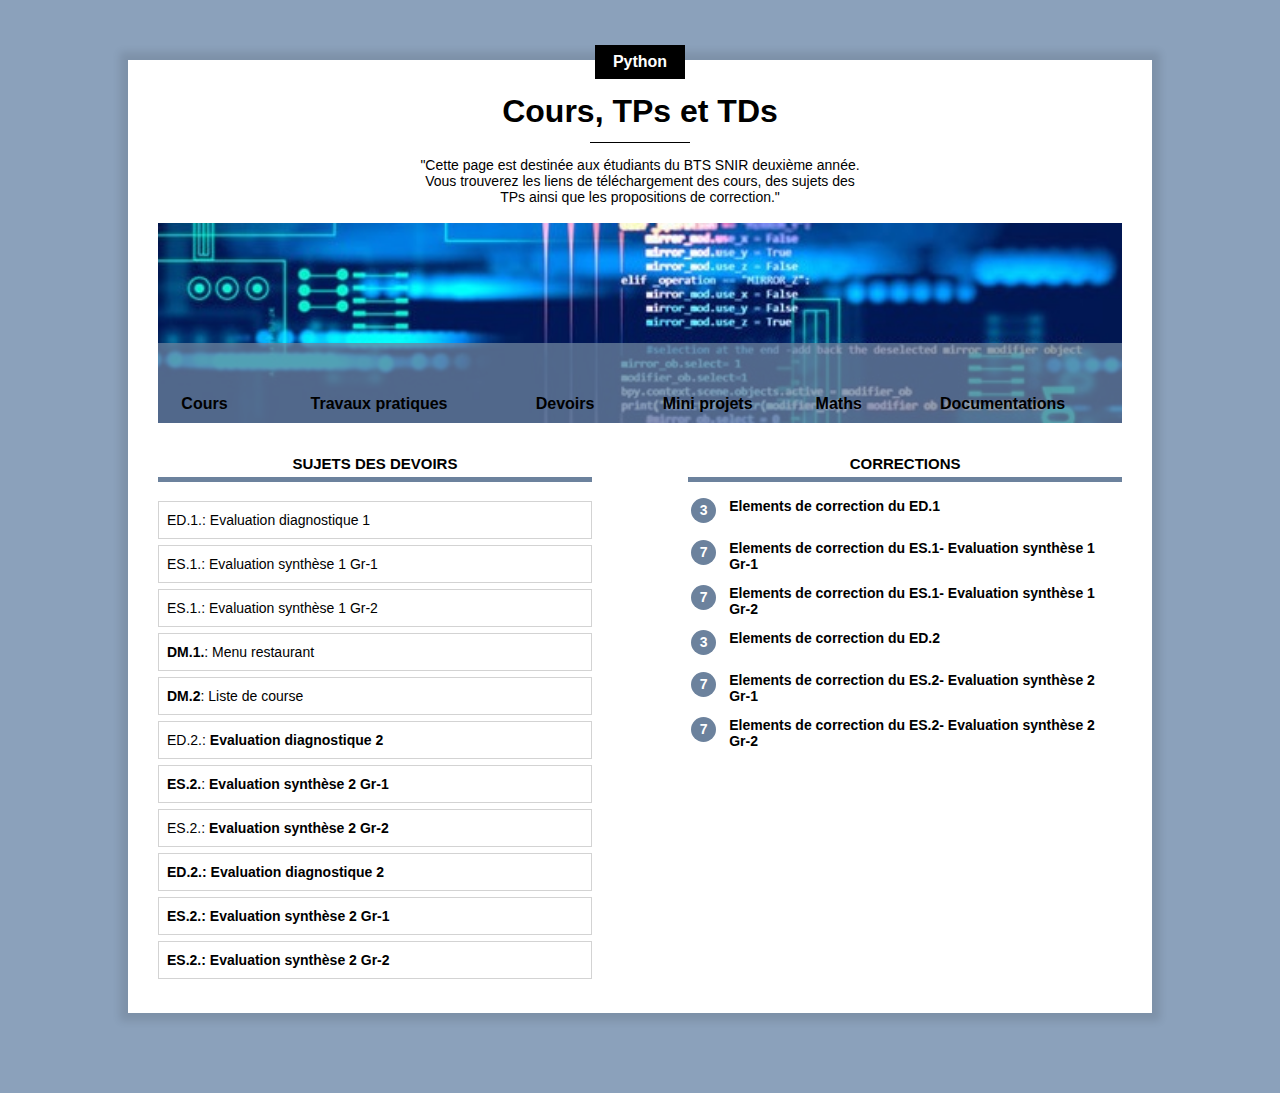
==== devoirs.html @ 4de8d25d "Update devoirs.html" ====
<!DOCTYPE html>
<html lang="fr">
    <head>
        <title>TPs Python SNIR1 et 2</title>
        <meta charset="UTF-8">
        <link rel="stylesheet" href="style.css"/>
    </head>
    <body>
        <div class="contenu">

            <div class="centre categorie">
                <p class="categorie">Python</p>
            </div>

            <h1>Cours, TPs et TDs</h1>

            <div class="separateur"></div>

            <!-- Mon commentaire HTML -->
            <div class="centre">
                <p class="description">"Cette page est destinée aux étudiants du BTS SNIR deuxième année. 
                    Vous trouverez les liens de téléchargement des cours, des sujets des TPs ainsi que les propositions de correction."</p>
            </div>

            <div class="info">
                <img class="centre info" src="langages-developpement.jpg">

                <table class="info">
                    <tr>
                        <th><a href = index.html> Cours </a></th>
                        <th><a href = tp.html>Travaux pratiques</a></th>
                        <th><a href = devoirs.html>Devoirs</a></th>
                        <th><a href = minip.html>Mini projets</a></th>
                        <th><a href = maths.html>Maths</a></th>
                        <th><a href = documentations.html>Documentations</a></th>
                    </tr>
                    
                </table>
            </div>

            <div>
                <div class="colonne1 colonne">
                    <h2>Sujets des devoirs</h2>
                    <div class="ingredients">
            <!--  <p><a href="sujets/somme2matrcices.pdf" > <b>Matrice.1.</b>: Somme de deux matrices</a> </p>          -->
             
             <!--     <p><a href="sujets/DM2_Calculatrice_videosurveilance.pdf" > <b>DM.2</b>: Calculatrice Vidéosurveillance</a> </p>    -->       
              <!--    <p><a href="sujets/EvaluationSynthesPython1.pdf" > <b>ED.1.</b>:<b>  Evaluation diagnostique 1</b></a> </p>       --> 
                       
                        <p><a href="sujets/T.P.Python_diagnostique_1.pdf" > ED.1.:  Evaluation diagnostique 1</a> </p>
                        
                 <!--    <p><a href="sujets/EVALUATIONDiagnostique2.pdf" > ED.2.: Evaluation diagnostique 2 </p>   --> 
                   <!--  <p><a href="sujets/EVALUATIONDiagnostique3.pdf" > ED.3.: Evaluation diagnostique 3 </p>   --> 
                      
                   <!--       <p><a href="sujets/ExerciceDictionnaireCPCommunes.pdf" > TP.1.: Manipulation des dictionnaires</a> </p>  -->
                        <p><a href="sujets/Evaluation_Synthese_1_Python_2024.pdf" > ES.1.</b>: Evaluation synthèse 1 Gr-1 </a> </p>  
                        <p><a href="sujets/Evaluation_Synthese_1_Python_2024_bis.pdf" > ES.1.: Evaluation synthèse 1 Gr-2 </a> </p>  
                        
                        <p><a href="sujets/DM1_Exercice_menu_restaurant_simple_DM1.pdf" > <b>DM.1.</b>: Menu restaurant</a> </p>    
                        <p><a href="sujets/DM2_Exercice_Liste_de_Course.pdf" > <b>DM.2</b>: Liste de course</a> </p>        
                           <!--     <p><a href="sujets/DM2_Calculatrice_videosurveilance.pdf" > <b>DM.2</b>: Calculatrice Vidéosurveillance</a> </p>    -->       
                        <p><a href="sujets/EvaluationDignostque2Python_fonctions_2024.pdf" > ED.2.</b>:<b>  Evaluation diagnostique 2</a> </p>
                        <p><a href="sujets/Evaluation_Synthese_2_Python_2024.pdf" > ES.2.</b>:<b> Evaluation synthèse 2 Gr-1</b>  </p>  
                        <p><a href="sujets/Evaluation_Synthese_2_Python_2024_bis.pdf" > ES.2.</b>:<b> Evaluation synthèse 2 Gr-2 </a> </p>  

                         <p><a href="sujets/EvaluationDignostque3Python_Listes_dictionnaires_2024.pdf" > <b>ED.2.</b>:<b>  Evaluation diagnostique 2</b></a> </p>
                        <p><a href="sujets/Evaluation_Synthese_3_Python_2024.pdf" > <b>ES.2.</b>:<b> Evaluation synthèse 2 Gr-1</b> </a> </p>  
                        <p><a href="sujets/Evaluation_Synthese_3_Python_2024_bis.pdf" > <b>ES.2.</b>:<b> Evaluation synthèse 2 Gr-2</b> </a> </p>  
                        
                     <!--     <p><a href="sujets/Evaluation_2_SynthesePython.pdf" > <b>ES.2.</b>: Evaluation synthèse 2</a> </p>   -->
                     <!--     <p><a href="sujets/Evaluation_3_SynthesePython.pdf" > <b>ES.3.</b>: Evaluation synthèse 3</a> </p>   -->
                     <!--     <p><a href="sujets/ExerciceNumTelephoneREGEX.pdf" > <b>Exo.1.</b>: Exercice Regex</a> </p>  -->
                       <!--   <p><a href="sujets/Exercices_revisions.pdf" > <b>Exo.2.: Révisions et consolidation</b></a> </p>   -->
                
    <!--
                      <p><a href="sujets/DM2_Exercice_Liste_de_Course.pdf" > <b>DM.2</b>: Liste de course</a> </p>
                      <p><a href="sujets/devoir_N2_BTS_SNIR_2021.pdf" > <b>DS.2.</b>: Python_Calcul_video_GUI</a> </p>
                      <p><a href="sujets/info_pc.pdf" > <b>Devoir.3</b>: Python_infos_PC</a> </p>
                      <p><a href="sujets/base_de_donnees_app.pdf" > <b>Devoir.4.</b>: Python_connexion_après_identification</a> </p>
                      <p><a href="sujets/Nmap_scan.pdf" > <b>Devoir.5.</b>: Python_Scan_reseau_LAN</a> </p>
                      <p><a href="sujets/Python_tuples_liste.pdf" > <b>Devoirs.6.</b>: IpCamViewer</a> </p>
                      <p><a href="sujets/ds3.pdf" > <b>D.S.3.</b>: Devoir surveillé</a> </p>
                         <p><a href="sujets/T.P.7.Python_Les_fonctions.pdf" > <b>T.P.7.</b>: Python_Les_fonctions</a> </p>
                        <p><a href="sujets/T.P.8.Python_La_modularité.pdf" > <b>T.P.8.</b>: Python_La_modularité</a> </p>
                        <p><a href="sujets/T.P.9.Python_Création_lecture_écriture_fichiers.pdf" > <b>T.P.9.</b>: Python_Création_lecture_écriture_fichiers</a> </p>
                        <p><a href="sujets/T.P.10.Python_POO_Classe_Méthodes_Attributs.pdf" > <b>T.P.10.</b>: Python_POO_Classe_Méthodes_Attributs</a> </p>
                        <p><a href="sujets/T.P.11.Python_les_interfaces_graphiques_en_PySide6.pdf" > <b>T.P.11.</b>: Python_GUI_PySide6</a> </p>
                        <p><a href="sujets/T.P.12.Python_les_bases_de_données.pdf" > <b>T.P.12.</b>: Python_Les_bases_de_données</a> </p>
                        <p><a href="under_construction.html" > <b>T.P.13.</b>: Python_Les_expressions_régulières</a> </p>
                        <p><a href="under_construction.html" > <b>T.P.14.</b>: Python_Communication_serie</a> </p>
                        <p><a href="under_construction.html" > <b>T.P.15.</b>: Python_Communication_réseau</a> </p>      -->
                        
                        
                    </div>
                </div>

                <div class="colonne2 colonne">
                    <h2>Corrections</h2>
                    <table class="preparation"> 
           <!--     <tr><td><p class="numero">1</p></td><td class="preparation_etape"><a href="https://github.com/snirpy/maths" >Elements de correction Matrices .1</a></td></tr>   -->
                <!--    <tr><td><p class="numero">1</p></td><td class="preparation_etape"><a href="https://github.com/snirpy/ds" >Elements de correction du DM.1</a></td></tr>  -->
                <!--    <tr><td><p class="numero">2</p></td><td class="preparation_etape"><a href="https://github.com/snirpy/ds" >Elements de correction du DM.2</a></td></tr>  -->
                        <tr><td><p class="numero">3</p></td><td class="preparation_etape"><a href="https://github.com/snirpy/eval_diagno_1" >Elements de correction du ED.1</a></td></tr>
                        <tr><td><p class="numero">7</p></td><td class="preparation_etape"><a href="https://github.com/snirpy/evaluations" >Elements de correction du ES.1- Evaluation synthèse 1 Gr-1</a></td></tr>
                        <tr><td><p class="numero">7</p></td><td class="preparation_etape"><a href="https://github.com/snirpy/evaluations" >Elements de correction du ES.1- Evaluation synthèse 1 Gr-2</a></td></tr>

                        <tr><td><p class="numero">3</p></td><td class="preparation_etape"><a href="https://github.com/snirpy/eval_diagno_2" >Elements de correction du ED.2</a></td></tr>
                        <tr><td><p class="numero">7</p></td><td class="preparation_etape"><a href="https://github.com/snirpy/evaluations" >Elements de correction du ES.2- Evaluation synthèse 2 Gr-1</a></td></tr>
                        <tr><td><p class="numero">7</p></td><td class="preparation_etape"><a href="https://github.com/snirpy/evaluations" >Elements de correction du ES.2- Evaluation synthèse 2 Gr-2</a></td></tr>
                         
                        
                   <!--       <tr><td><p class="numero">4</p></td><td class="preparation_etape"><a href="https://github.com/snirpy/eval_diagnostique2" >Elements de correction du ED.2</a></td></tr>  -->
                     <!--     <tr><td><p class="numero">5</p></td><td class="preparation_etape"><a href="https://github.com/snirpy/eval_diagnostique3" >Elements de correction du ED.3</a></td></tr>  -->
                        
                    <!--      <tr><td><p class="numero">6</p></td><td class="preparation_etape"><a href="https://github.com/snirpy/exercice" >Elements de correction du TP.1- Dictionnaires</a></td></tr>   -->
                        
                 <!--   <tr><td><p class="numero">5</p></td><td class="preparation_etape"><a href="https://github.com/snirpy/chp4" >Elements de correction du TP.4</a></td></tr>
                        <tr><td><p class="numero">6</p></td><td class="preparation_etape"><a href="https://github.com/snirpy/chp5" >Elements de correction du TP.5</a></td></tr>
                        <tr><td><p class="numero">7</p></td><td class="preparation_etape"><a href="https://github.com/snirpy/chp6" >Elements de correction du TP.6</a></td></tr>
                        <tr><td><p class="numero">8</p></td><td class="preparation_etape"><a href="https://github.com/snirpy/chp7" >Elements de correction du TP.7</a></td></tr>
                        <tr><td><p class="numero">9</p></td><td class="preparation_etape"><a href="https://github.com/snirpy/chp8" >Elements de correction du TP.8</a></td></tr>
                        <tr><td><p class="numero">10</p></td><td class="preparation_etape"><a href="https://github.com/snirpy/chp9" >Elements de correction du TP.9</a></td></tr>
                        <tr><td><p class="numero">11</p></td><td class="preparation_etape"><a href="https://github.com/snirpy/chp10" >Elements de correction du TP.10</a></td></tr>
                        <tr><td><p class="numero">12</p></td><td class="preparation_etape"><a href="https://github.com/snirpy/chp11" >Elements de correction du TP.11</a></td></tr>
                        <tr><td><p class="numero">13</p></td><td class="preparation_etape"><a href="https://github.com/snirpy/chp12" >Elements de correction du TP.12</a></td></tr>
                        <tr><td><p class="numero">14</p></td><td class="preparation_etape"><a href="https://github.com/snirpy/chp13" >Elements de correction du TP.13</a></td></tr>
                        <tr><td><p class="numero">15</p></td><td class="preparation_etape"><a href="https://github.com/snirpy/chp14" >Elements de correction du TP.14</a></td></tr>
                         <tr><td><p class="numero">16</p></td><td class="preparation_etape"><a href="https://github.com/snirpy/chp15" >Elements de correction du TP.15</a></td></tr> -->
                    </table>
                </div>
            </div>
        </div>

    </body>     
</html>
---- style.css ----
* {
    overflow: auto;
}

body {
    background-color: #8BA1BB;
    font-family: Arial;
    margin: 0;
}

div.contenu {
    background-color: white;
    margin: 60px 10% 80px 10%;
    padding: 0px 30px 30px 30px;
    min-width: 350px;
    box-shadow: 0px 0px 8px 8px rgba(0, 0, 0, 0.1);
    overflow: visible;
}

h1 {
    text-align: center;
    margin-bottom: 12px;
    margin-top: 10px;
}

p.description {
    text-align: center;
    max-width: 440px;
    display: inline-block;
    font-size: 14px;
}

/* Mon commentaire CSS */

.centre {
    text-align: center;
    width: 100%;
}

p.categorie {
    background-color: black;
    color: white;
    display: inline-block;
    margin-top: -15px;
    padding: 8px 18px;
    margin-bottom: 0px;
    font-weight: bold;
    font-size: 16px;
}

div.categorie {
    margin-bottom: 0px;
    margin-top: 0px;
    overflow: visible;
}

div.separateur {
    width: 100px;
    height: 1px;
    background-color: black;
    margin-left: auto;
    margin-right: auto;
}

div.info {
    position: relative;
}

table.info {
    position: absolute; 
    bottom:0; 
    width: 100%; 
    color: white; 
    background-color: #6C829DC0; 
    height: 80px
}

table.info td {
    text-align: center;
    font-size: 14px;
    vertical-align: top;
}

table.info th {
    font-size: 16px;
    vertical-align: bottom;
    padding-bottom: 8px;
}

img.info {
    display: block;
    max-height: 400px;
    object-fit: cover;
    min-height: 200px;
    background-color: lightgray;
}

div.colonne {
    width: 45%;
    margin-top: 20px;
}

div.colonne h2 {
    text-align: center;
    text-transform: uppercase;
    font-size: 15px;
    border-bottom: 5px solid #6C829D;
    padding-bottom: 5px;
}

div.colonne1 {
    display: inline-block;
    margin-right: 10%
}

div.colonne2 {
    float: right;
}

div.ingredients p {
    text-align:left;
    font-size: 14px;
    border: 1px solid lightgray;
    padding: 10px 8px;
    margin-top: 6px;
    
    margin-bottom: 0;
}

table.preparation p.numero {
    background-color: #6C829D;
    color: white;
    width: 25px;
    height: 25px;
    text-align: center;
    font-size: 14px;
    font-weight: bold;
    padding-top: 4px;
    box-sizing: border-box;
    border-radius: 50%;
    margin: 0;
}

table.preparation td {
    vertical-align: top;
}
a 
{
    text-decoration:none;
    color:black;
}
table.preparation td.preparation_etape {
    font-size: 14px;
    padding-left: 10px;
    padding-bottom: 10px;
}

table.preparation tr {
    height: 40px;
}
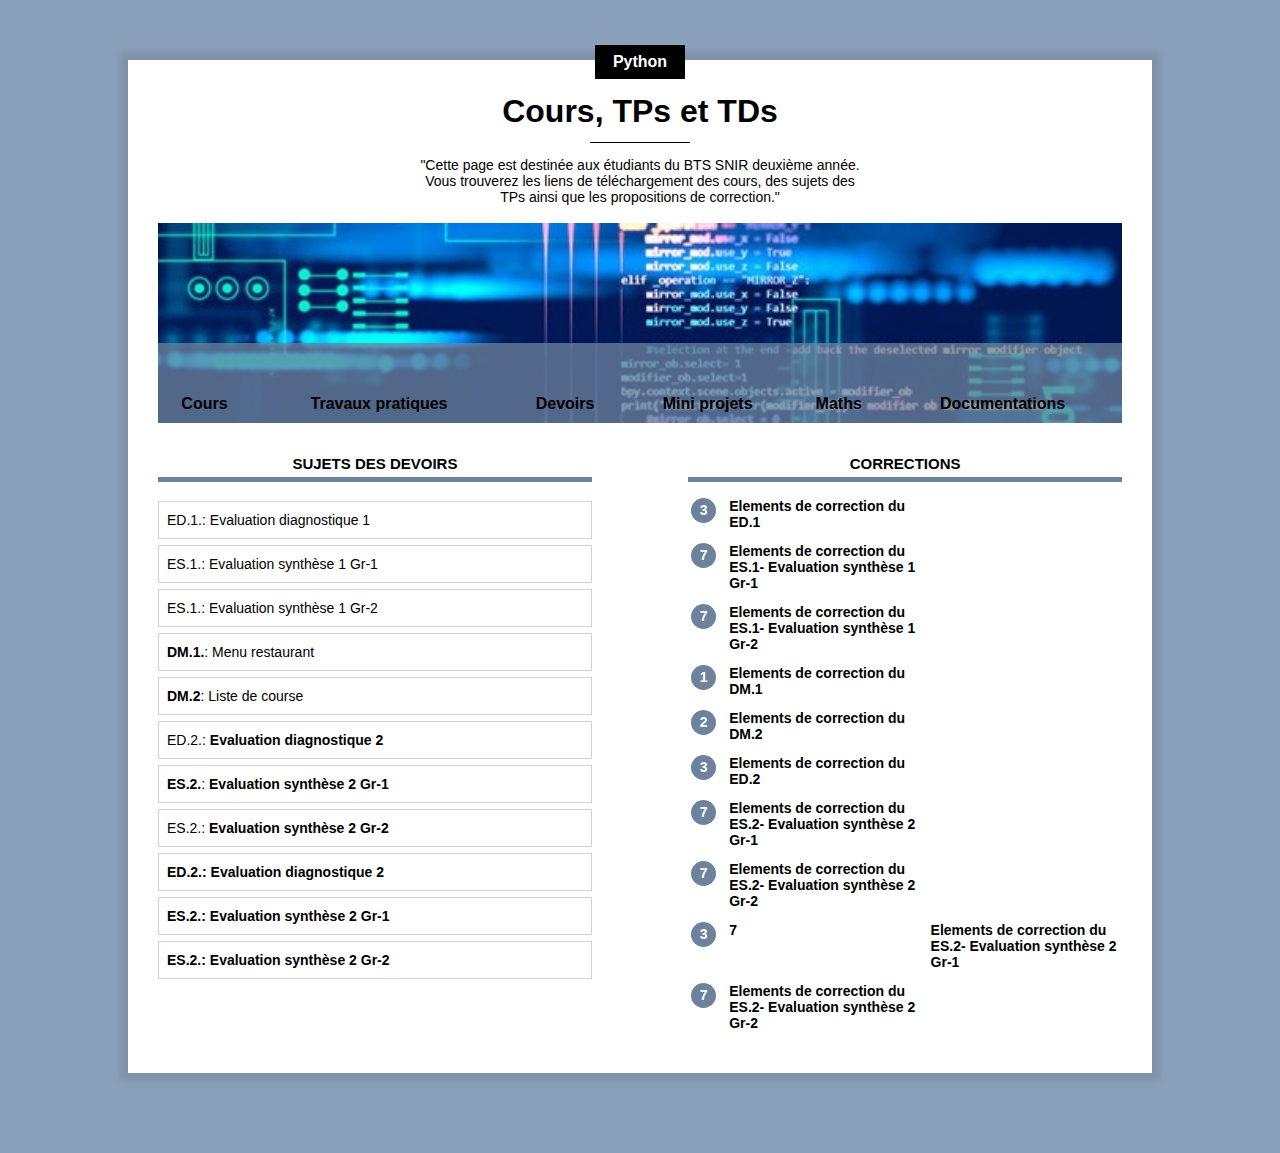
==== commit c68b127c: "Update devoirs.html" ====
--- a/devoirs.html
+++ b/devoirs.html
@@ -66,6 +66,8 @@
                          <p><a href="sujets/EvaluationDignostque3Python_Listes_dictionnaires_2024.pdf" > <b>ED.2.</b>:<b>  Evaluation diagnostique 2</b></a> </p>
                         <p><a href="sujets/Evaluation_Synthese_3_Python_2024.pdf" > <b>ES.2.</b>:<b> Evaluation synthèse 2 Gr-1</b> </a> </p>  
                         <p><a href="sujets/Evaluation_Synthese_3_Python_2024_bis.pdf" > <b>ES.2.</b>:<b> Evaluation synthèse 2 Gr-2</b> </a> </p>  
+
+
                         
                      <!--     <p><a href="sujets/Evaluation_2_SynthesePython.pdf" > <b>ES.2.</b>: Evaluation synthèse 2</a> </p>   -->
                      <!--     <p><a href="sujets/Evaluation_3_SynthesePython.pdf" > <b>ES.3.</b>: Evaluation synthèse 3</a> </p>   -->
@@ -100,15 +102,22 @@
            <!--     <tr><td><p class="numero">1</p></td><td class="preparation_etape"><a href="https://github.com/snirpy/maths" >Elements de correction Matrices .1</a></td></tr>   -->
                 <!--    <tr><td><p class="numero">1</p></td><td class="preparation_etape"><a href="https://github.com/snirpy/ds" >Elements de correction du DM.1</a></td></tr>  -->
                 <!--    <tr><td><p class="numero">2</p></td><td class="preparation_etape"><a href="https://github.com/snirpy/ds" >Elements de correction du DM.2</a></td></tr>  -->
+                        
                         <tr><td><p class="numero">3</p></td><td class="preparation_etape"><a href="https://github.com/snirpy/eval_diagno_1" >Elements de correction du ED.1</a></td></tr>
-                        <tr><td><p class="numero">7</p></td><td class="preparation_etape"><a href="https://github.com/snirpy/evaluations" >Elements de correction du ES.1- Evaluation synthèse 1 Gr-1</a></td></tr>
-                        <tr><td><p class="numero">7</p></td><td class="preparation_etape"><a href="https://github.com/snirpy/evaluations" >Elements de correction du ES.1- Evaluation synthèse 1 Gr-2</a></td></tr>
+                        <tr><td><p class="numero">7</p></td><td class="preparation_etape"><a href="https://github.com/snirpy/evaluations1" >Elements de correction du ES.1- Evaluation synthèse 1 Gr-1</a></td></tr>
+                        <tr><td><p class="numero">7</p></td><td class="preparation_etape"><a href="https://github.com/snirpy/evaluations1" >Elements de correction du ES.1- Evaluation synthèse 1 Gr-2</a></td></tr>
 
+                       <tr><td><p class="numero">1</p></td><td class="preparation_etape"><a href="https://github.com/snirpy/ds" >Elements de correction du DM.1</a></td></tr> 
+                        <tr><td><p class="numero">2</p></td><td class="preparation_etape"><a href="https://github.com/snirpy/ds" >Elements de correction du DM.2</a></td></tr> 
+                        
                         <tr><td><p class="numero">3</p></td><td class="preparation_etape"><a href="https://github.com/snirpy/eval_diagno_2" >Elements de correction du ED.2</a></td></tr>
-                        <tr><td><p class="numero">7</p></td><td class="preparation_etape"><a href="https://github.com/snirpy/evaluations" >Elements de correction du ES.2- Evaluation synthèse 2 Gr-1</a></td></tr>
-                        <tr><td><p class="numero">7</p></td><td class="preparation_etape"><a href="https://github.com/snirpy/evaluations" >Elements de correction du ES.2- Evaluation synthèse 2 Gr-2</a></td></tr>
+                        <tr><td><p class="numero">7</p></td><td class="preparation_etape"><a href="https://github.com/snirpy/evaluations2" >Elements de correction du ES.2- Evaluation synthèse 2 Gr-1</a></td></tr>
+                        <tr><td><p class="numero">7</p></td><td class="preparation_etape"><a href="https://github.com/snirpy/evaluations2" >Elements de correction du ES.2- Evaluation synthèse 2 Gr-2</a></td></tr>
                          
-                        
+                        <tr><td><p class="numero">3</p></td><td class="preparation_etape"><a href="https://github.com/snirpy/eval_diagno_3 >Elements de correction du ED.2</a></td></tr>
+                        <tr><td><p class="numero">7</p></td><td class="preparation_etape"><a href="https://github.com/snirpy/evaluations3" >Elements de correction du ES.2- Evaluation synthèse 2 Gr-1</a></td></tr>
+                        <tr><td><p class="numero">7</p></td><td class="preparation_etape"><a href="https://github.com/snirpy/evaluations3" >Elements de correction du ES.2- Evaluation synthèse 2 Gr-2</a></td></tr>
+                         
                    <!--       <tr><td><p class="numero">4</p></td><td class="preparation_etape"><a href="https://github.com/snirpy/eval_diagnostique2" >Elements de correction du ED.2</a></td></tr>  -->
                      <!--     <tr><td><p class="numero">5</p></td><td class="preparation_etape"><a href="https://github.com/snirpy/eval_diagnostique3" >Elements de correction du ED.3</a></td></tr>  -->
                         
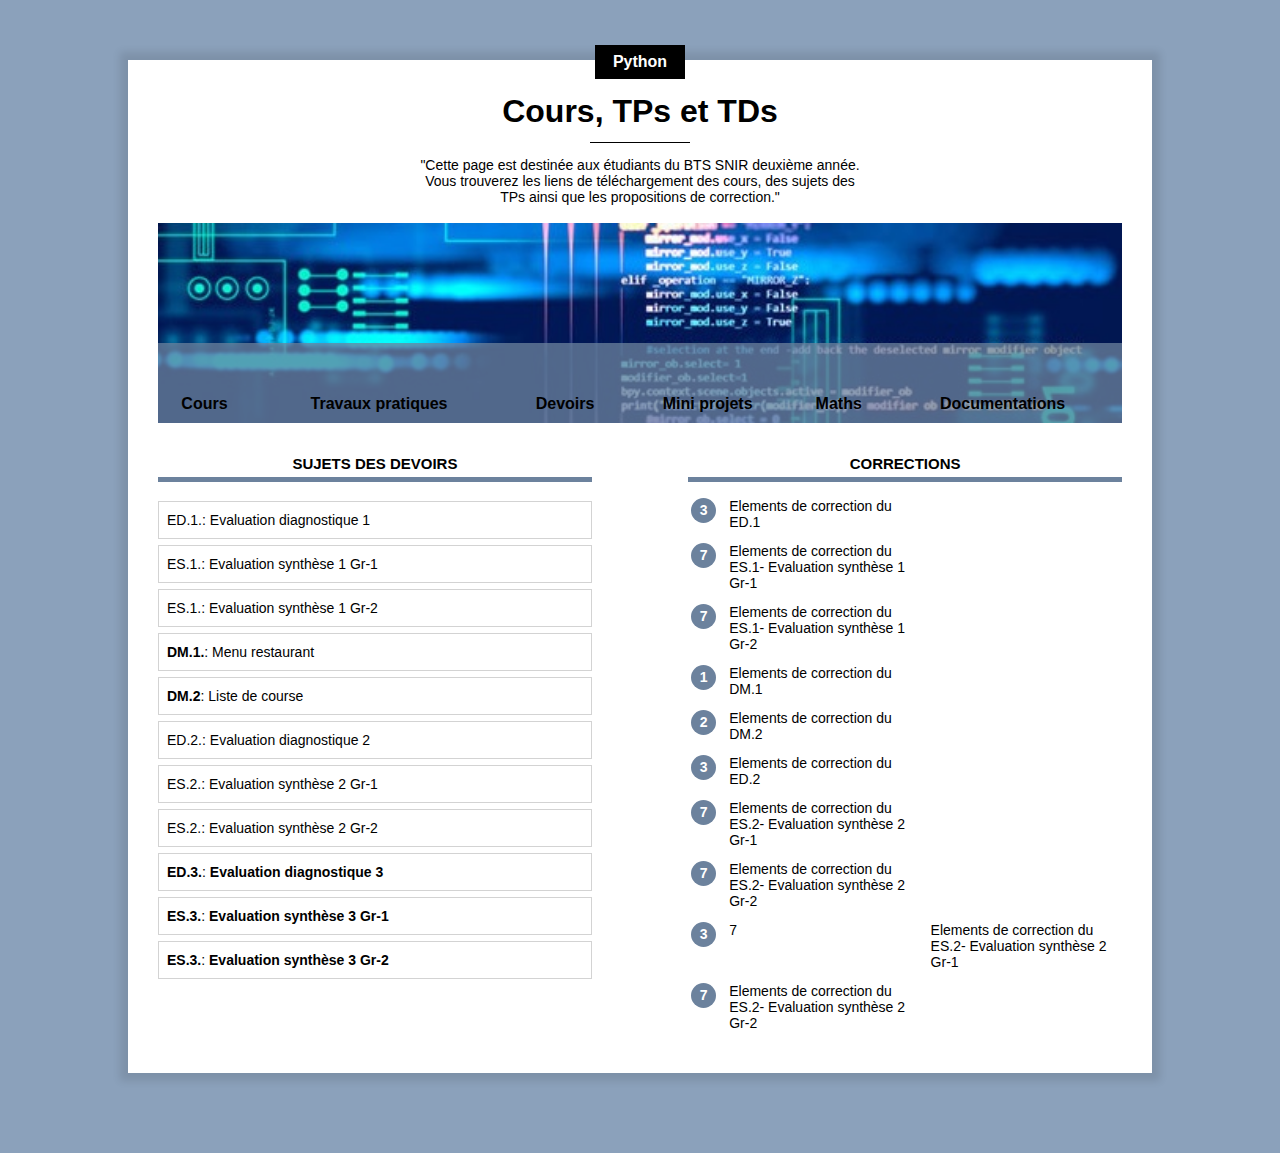
==== commit 29d354a5: "Update devoirs.html" ====
--- a/devoirs.html
+++ b/devoirs.html
@@ -59,13 +59,13 @@
                         <p><a href="sujets/DM1_Exercice_menu_restaurant_simple_DM1.pdf" > <b>DM.1.</b>: Menu restaurant</a> </p>    
                         <p><a href="sujets/DM2_Exercice_Liste_de_Course.pdf" > <b>DM.2</b>: Liste de course</a> </p>        
                            <!--     <p><a href="sujets/DM2_Calculatrice_videosurveilance.pdf" > <b>DM.2</b>: Calculatrice Vidéosurveillance</a> </p>    -->       
-                        <p><a href="sujets/EvaluationDignostque2Python_fonctions_2024.pdf" > ED.2.</b>:<b>  Evaluation diagnostique 2</a> </p>
-                        <p><a href="sujets/Evaluation_Synthese_2_Python_2024.pdf" > ES.2.</b>:<b> Evaluation synthèse 2 Gr-1</b>  </p>  
-                        <p><a href="sujets/Evaluation_Synthese_2_Python_2024_bis.pdf" > ES.2.</b>:<b> Evaluation synthèse 2 Gr-2 </a> </p>  
+                        <p><a href="sujets/EvaluationDignostque2Python_fonctions_2024.pdf" > ED.2.:  Evaluation diagnostique 2</a> </p>
+                        <p><a href="sujets/Evaluation_Synthese_2_Python_2024.pdf" > ES.2.: Evaluation synthèse 2 Gr-1  </a></p>  
+                        <p><a href="sujets/Evaluation_Synthese_2_Python_2024_bis.pdf" > ES.2.: Evaluation synthèse 2 Gr-2 </a> </p>  
 
-                         <p><a href="sujets/EvaluationDignostque3Python_Listes_dictionnaires_2024.pdf" > <b>ED.2.</b>:<b>  Evaluation diagnostique 2</b></a> </p>
-                        <p><a href="sujets/Evaluation_Synthese_3_Python_2024.pdf" > <b>ES.2.</b>:<b> Evaluation synthèse 2 Gr-1</b> </a> </p>  
-                        <p><a href="sujets/Evaluation_Synthese_3_Python_2024_bis.pdf" > <b>ES.2.</b>:<b> Evaluation synthèse 2 Gr-2</b> </a> </p>  
+                         <p><a href="sujets/EvaluationDignostque3Python_Listes_dictionnaires_2024.pdf" > <b>ED.3.</b>:<b>  Evaluation diagnostique 3</b></a> </p>
+                        <p><a href="sujets/Evaluation_Synthese_3_Python_2024.pdf" > <b>ES.3.</b>:<b> Evaluation synthèse 3 Gr-1</b> </a> </p>  
+                        <p><a href="sujets/Evaluation_Synthese_3_Python_2024_bis.pdf" > <b>ES.3.</b>:<b> Evaluation synthèse 3 Gr-2</b> </a> </p>  
 
 
                         
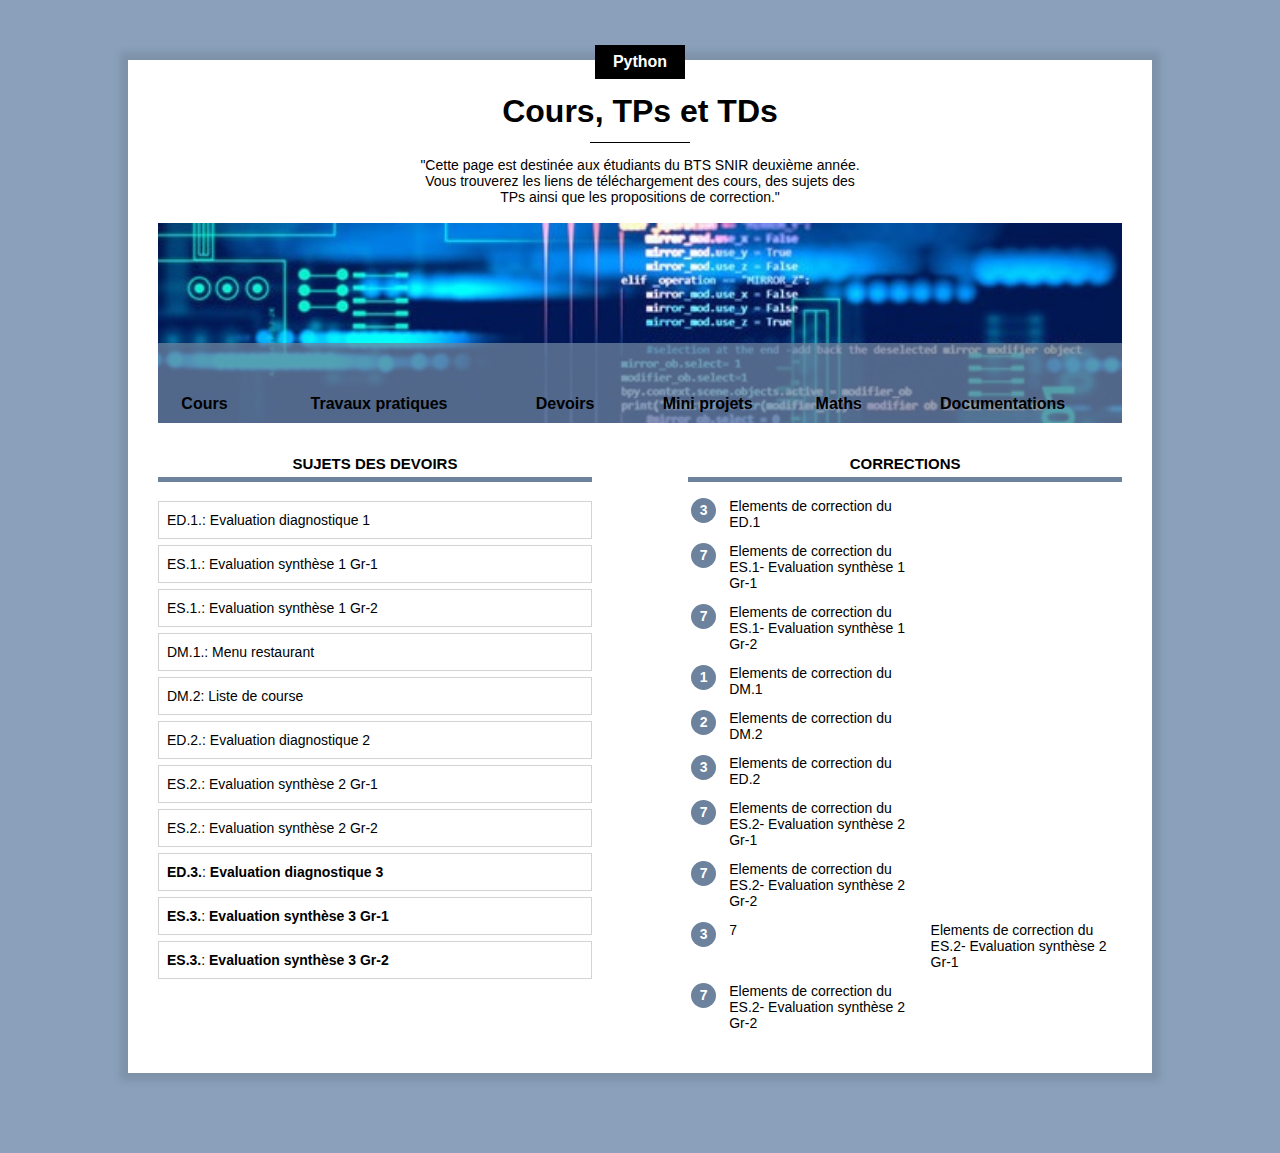
==== commit 9e3ecf55: "Update devoirs.html" ====
--- a/devoirs.html
+++ b/devoirs.html
@@ -56,8 +56,8 @@
                         <p><a href="sujets/Evaluation_Synthese_1_Python_2024.pdf" > ES.1.</b>: Evaluation synthèse 1 Gr-1 </a> </p>  
                         <p><a href="sujets/Evaluation_Synthese_1_Python_2024_bis.pdf" > ES.1.: Evaluation synthèse 1 Gr-2 </a> </p>  
                         
-                        <p><a href="sujets/DM1_Exercice_menu_restaurant_simple_DM1.pdf" > <b>DM.1.</b>: Menu restaurant</a> </p>    
-                        <p><a href="sujets/DM2_Exercice_Liste_de_Course.pdf" > <b>DM.2</b>: Liste de course</a> </p>        
+                        <p><a href="sujets/DM1_Exercice_menu_restaurant_simple_DM1.pdf" > DM.1.: Menu restaurant</a> </p>    
+                        <p><a href="sujets/DM2_Exercice_Liste_de_Course.pdf" > DM.2: Liste de course</a> </p>        
                            <!--     <p><a href="sujets/DM2_Calculatrice_videosurveilance.pdf" > <b>DM.2</b>: Calculatrice Vidéosurveillance</a> </p>    -->       
                         <p><a href="sujets/EvaluationDignostque2Python_fonctions_2024.pdf" > ED.2.:  Evaluation diagnostique 2</a> </p>
                         <p><a href="sujets/Evaluation_Synthese_2_Python_2024.pdf" > ES.2.: Evaluation synthèse 2 Gr-1  </a></p>  
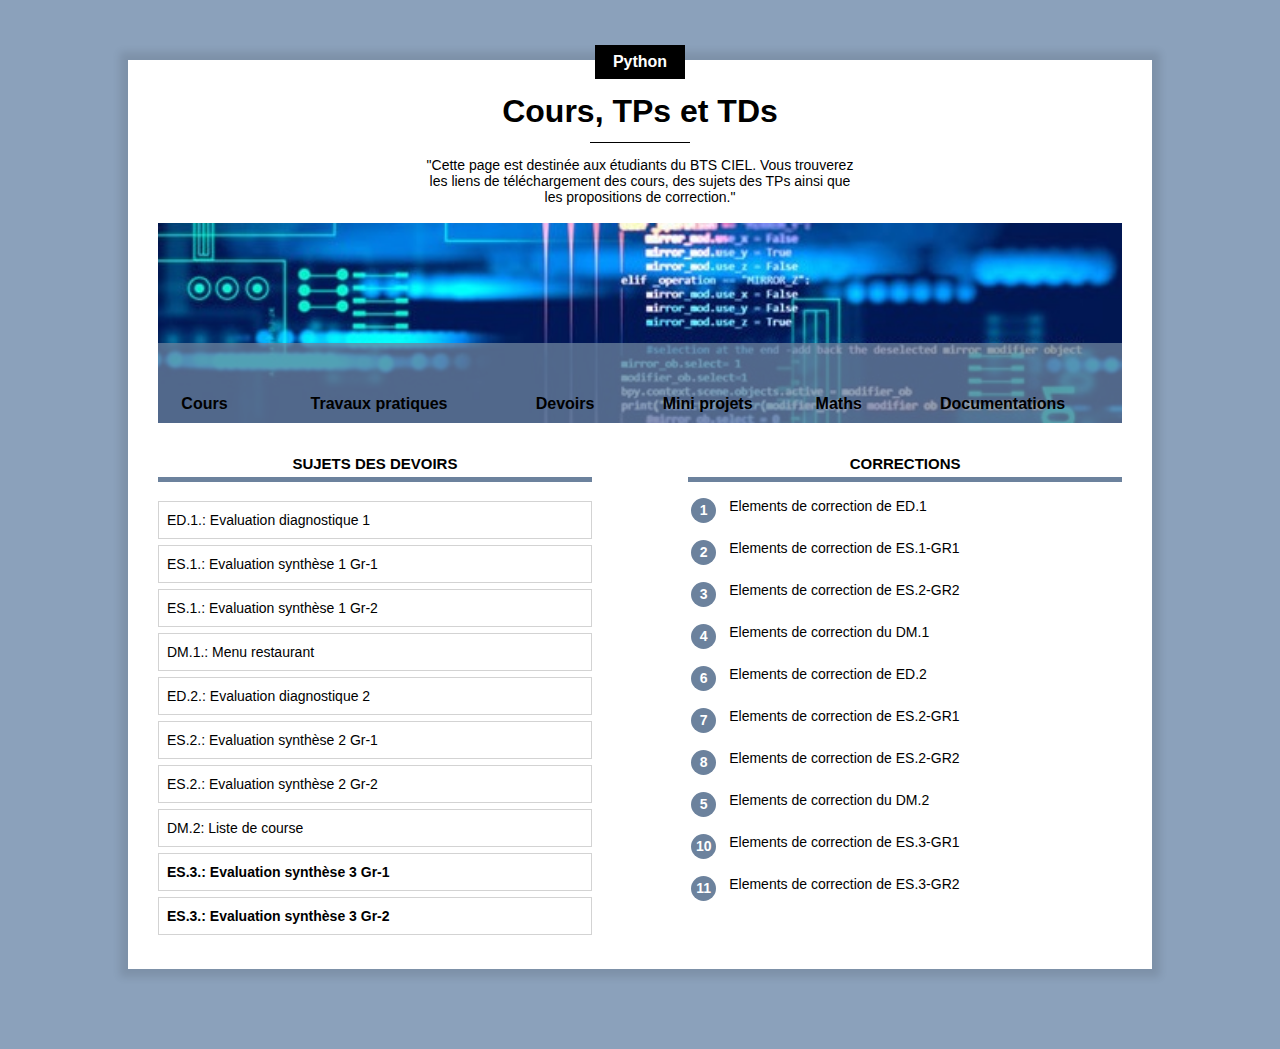
==== commit 347a0cdd: "Update devoirs.html" ====
--- a/devoirs.html
+++ b/devoirs.html
@@ -1,80 +1,79 @@
 <!DOCTYPE html>
 <html lang="fr">
-    <head>
-        <title>TPs Python SNIR1 et 2</title>
-        <meta charset="UTF-8">
-        <link rel="stylesheet" href="style.css"/>
-    </head>
-    <body>
-        <div class="contenu">
 
-            <div class="centre categorie">
-                <p class="categorie">Python</p>
-            </div>
+<head>
+    <title>TPs Python SNIR1 et 2</title>
+    <meta charset="UTF-8">
+    <link rel="stylesheet" href="style.css" />
+</head>
 
-            <h1>Cours, TPs et TDs</h1>
+<body>
+    <div class="contenu">
 
-            <div class="separateur"></div>
+        <div class="centre categorie">
+            <p class="categorie">Python</p>
+        </div>
 
-            <!-- Mon commentaire HTML -->
-            <div class="centre">
-                <p class="description">"Cette page est destinée aux étudiants du BTS SNIR deuxième année. 
-                    Vous trouverez les liens de téléchargement des cours, des sujets des TPs ainsi que les propositions de correction."</p>
-            </div>
+        <h1>Cours, TPs et TDs</h1>
 
-            <div class="info">
-                <img class="centre info" src="langages-developpement.jpg">
+        <div class="separateur"></div>
 
-                <table class="info">
-                    <tr>
-                        <th><a href = index.html> Cours </a></th>
-                        <th><a href = tp.html>Travaux pratiques</a></th>
-                        <th><a href = devoirs.html>Devoirs</a></th>
-                        <th><a href = minip.html>Mini projets</a></th>
-                        <th><a href = maths.html>Maths</a></th>
-                        <th><a href = documentations.html>Documentations</a></th>
-                    </tr>
-                    
-                </table>
-            </div>
+        <!-- Mon commentaire HTML -->
+        <div class="centre">
+            <p class="description">"Cette page est destinée aux étudiants du BTS CIEL.
+                Vous trouverez les liens de téléchargement des cours, des sujets des TPs ainsi que les propositions de
+                correction."</p>
+        </div>
 
-            <div>
-                <div class="colonne1 colonne">
-                    <h2>Sujets des devoirs</h2>
-                    <div class="ingredients">
-            <!--  <p><a href="sujets/somme2matrcices.pdf" > <b>Matrice.1.</b>: Somme de deux matrices</a> </p>          -->
-             
-             <!--     <p><a href="sujets/DM2_Calculatrice_videosurveilance.pdf" > <b>DM.2</b>: Calculatrice Vidéosurveillance</a> </p>    -->       
-              <!--    <p><a href="sujets/EvaluationSynthesPython1.pdf" > <b>ED.1.</b>:<b>  Evaluation diagnostique 1</b></a> </p>       --> 
-                       
-                        <p><a href="sujets/T.P.Python_diagnostique_1.pdf" > ED.1.:  Evaluation diagnostique 1</a> </p>
+        <div class="info">
+            <img class="centre info" src="langages-developpement.jpg">
+
+            <table class="info">
+                <tr>
+                    <th><a href=index.html> Cours </a></th>
+                    <th><a href=tp.html>Travaux pratiques</a></th>
+                    <th><a href=devoirs.html>Devoirs</a></th>
+                    <th><a href=minip.html>Mini projets</a></th>
+                    <th><a href=maths.html>Maths</a></th>
+                    <th><a href=documentations.html>Documentations</a></th>
+                </tr>
+
+            </table>
+        </div>
+
+        <div>
+            <div class="colonne1 colonne">
+                <h2>Sujets des devoirs</h2>
+                <div class="ingredients">
+
+                    <!--     <p><a href="sujets/DM2_Calculatrice_videosurveilance.pdf" > <b>DM.2</b>: Calculatrice Vidéosurveillance</a> </p>    -->
+
+                    <p><a href="sujets/T.P.Python_diagnostique_1.pdf">ED.1.: Evaluation diagnostique 1</a> </p>
+                    <p><a href="sujets/Evaluation_Synthese_1_Python_2024.pdf">ES.1.: Evaluation synthèse 1 Gr-1 </a> </p>
+                    <p><a href="sujets/Evaluation_Synthese_1_Python_2024_bis.pdf">ES.1.: Evaluation synthèse 1 Gr-2 </a> </p>
                         
-                 <!--    <p><a href="sujets/EVALUATIONDiagnostique2.pdf" > ED.2.: Evaluation diagnostique 2 </p>   --> 
-                   <!--  <p><a href="sujets/EVALUATIONDiagnostique3.pdf" > ED.3.: Evaluation diagnostique 3 </p>   --> 
-                      
-                   <!--       <p><a href="sujets/ExerciceDictionnaireCPCommunes.pdf" > TP.1.: Manipulation des dictionnaires</a> </p>  -->
-                        <p><a href="sujets/Evaluation_Synthese_1_Python_2024.pdf" > ES.1.</b>: Evaluation synthèse 1 Gr-1 </a> </p>  
-                        <p><a href="sujets/Evaluation_Synthese_1_Python_2024_bis.pdf" > ES.1.: Evaluation synthèse 1 Gr-2 </a> </p>  
+
+                    <p><a href="sujets/DM1_Exercice_menu_restaurant_simple_DM1.pdf">DM.1.: Menu restaurant</a> </p>
+
+                    <p><a href="sujets/EvaluationDignostque2Python_fonctions_2024.pdf">ED.2.: Evaluation diagnostique 2</a> </p>
+                    <p><a href="sujets/Evaluation_Synthese_2_Python_2024.pdf">ES.2.: Evaluation synthèse 2 Gr-1 </a>  </p>                   
+                    <p><a href="sujets/Evaluation_Synthese_2_Python_2024_bis.pdf">ES.2.: Evaluation synthèse 2 Gr-2 </a> </p>
                         
-                        <p><a href="sujets/DM1_Exercice_menu_restaurant_simple_DM1.pdf" > DM.1.: Menu restaurant</a> </p>    
-                        <p><a href="sujets/DM2_Exercice_Liste_de_Course.pdf" > DM.2: Liste de course</a> </p>        
-                           <!--     <p><a href="sujets/DM2_Calculatrice_videosurveilance.pdf" > <b>DM.2</b>: Calculatrice Vidéosurveillance</a> </p>    -->       
-                        <p><a href="sujets/EvaluationDignostque2Python_fonctions_2024.pdf" > ED.2.:  Evaluation diagnostique 2</a> </p>
-                        <p><a href="sujets/Evaluation_Synthese_2_Python_2024.pdf" > ES.2.: Evaluation synthèse 2 Gr-1  </a></p>  
-                        <p><a href="sujets/Evaluation_Synthese_2_Python_2024_bis.pdf" > ES.2.: Evaluation synthèse 2 Gr-2 </a> </p>  
+                    <p><a href="sujets/DM2_Exercice_Liste_de_Course.pdf">DM.2: Liste de course</a> </p>
 
-                         <p><a href="sujets/EvaluationDignostque3Python_Listes_dictionnaires_2024.pdf" > <b>ED.3.</b>:<b>  Evaluation diagnostique 3</b></a> </p>
-                        <p><a href="sujets/Evaluation_Synthese_3_Python_2024.pdf" > <b>ES.3.</b>:<b> Evaluation synthèse 3 Gr-1</b> </a> </p>  
-                        <p><a href="sujets/Evaluation_Synthese_3_Python_2024_bis.pdf" > <b>ES.3.</b>:<b> Evaluation synthèse 3 Gr-2</b> </a> </p>  
+                    <!-- <p><a href="sujets/EvaluationDignostque3Python_Listes_dictionnaires_2024.pdf"> <b>ED.3.: Evaluation diagnostique 3</b></a> </p>                                -->
+                    <p><a href="sujets/Evaluation_Synthese_3_Python_2024.pdf"> <b>ES.3.: Evaluation synthèse 3  Gr-1</b> </a> </p>                               
+                    <p><a href="sujets/Evaluation_Synthese_3_Python_2024_bis.pdf"> <b>ES.3.: Evaluation synthèse  3 Gr-2</b> </a> </p>
+                               
 
 
-                        
-                     <!--     <p><a href="sujets/Evaluation_2_SynthesePython.pdf" > <b>ES.2.</b>: Evaluation synthèse 2</a> </p>   -->
-                     <!--     <p><a href="sujets/Evaluation_3_SynthesePython.pdf" > <b>ES.3.</b>: Evaluation synthèse 3</a> </p>   -->
-                     <!--     <p><a href="sujets/ExerciceNumTelephoneREGEX.pdf" > <b>Exo.1.</b>: Exercice Regex</a> </p>  -->
-                       <!--   <p><a href="sujets/Exercices_revisions.pdf" > <b>Exo.2.: Révisions et consolidation</b></a> </p>   -->
-                
-    <!--
+
+                    <!--     <p><a href="sujets/Evaluation_2_SynthesePython.pdf" > <b>ES.2.</b>: Evaluation synthèse 2</a> </p>   -->
+                    <!--     <p><a href="sujets/Evaluation_3_SynthesePython.pdf" > <b>ES.3.</b>: Evaluation synthèse 3</a> </p>   -->
+                    <!--     <p><a href="sujets/ExerciceNumTelephoneREGEX.pdf" > <b>Exo.1.</b>: Exercice Regex</a> </p>  -->
+                    <!--   <p><a href="sujets/Exercices_revisions.pdf" > <b>Exo.2.: Révisions et consolidation</b></a> </p>   -->
+
+                    <!--
                       <p><a href="sujets/DM2_Exercice_Liste_de_Course.pdf" > <b>DM.2</b>: Liste de course</a> </p>
                       <p><a href="sujets/devoir_N2_BTS_SNIR_2021.pdf" > <b>DS.2.</b>: Python_Calcul_video_GUI</a> </p>
                       <p><a href="sujets/info_pc.pdf" > <b>Devoir.3</b>: Python_infos_PC</a> </p>
@@ -91,54 +90,50 @@
                         <p><a href="under_construction.html" > <b>T.P.13.</b>: Python_Les_expressions_régulières</a> </p>
                         <p><a href="under_construction.html" > <b>T.P.14.</b>: Python_Communication_serie</a> </p>
                         <p><a href="under_construction.html" > <b>T.P.15.</b>: Python_Communication_réseau</a> </p>      -->
-                        
-                        
-                    </div>
+
+
                 </div>
+            </div>
 
-                <div class="colonne2 colonne">
-                    <h2>Corrections</h2>
-                    <table class="preparation"> 
-           <!--     <tr><td><p class="numero">1</p></td><td class="preparation_etape"><a href="https://github.com/snirpy/maths" >Elements de correction Matrices .1</a></td></tr>   -->
-                <!--    <tr><td><p class="numero">1</p></td><td class="preparation_etape"><a href="https://github.com/snirpy/ds" >Elements de correction du DM.1</a></td></tr>  -->
-                <!--    <tr><td><p class="numero">2</p></td><td class="preparation_etape"><a href="https://github.com/snirpy/ds" >Elements de correction du DM.2</a></td></tr>  -->
-                        
-                        <tr><td><p class="numero">3</p></td><td class="preparation_etape"><a href="https://github.com/snirpy/eval_diagno_1" >Elements de correction du ED.1</a></td></tr>
-                        <tr><td><p class="numero">7</p></td><td class="preparation_etape"><a href="https://github.com/snirpy/evaluations1" >Elements de correction du ES.1- Evaluation synthèse 1 Gr-1</a></td></tr>
-                        <tr><td><p class="numero">7</p></td><td class="preparation_etape"><a href="https://github.com/snirpy/evaluations1" >Elements de correction du ES.1- Evaluation synthèse 1 Gr-2</a></td></tr>
+            <div class="colonne2 colonne">
+                <h2>Corrections</h2>
+                <table class="preparation">
+                    <!--     <tr><td><p class="numero">1</p></td><td class="preparation_etape"><a href="https://github.com/snirpy/maths" >Elements de correction Matrices .1</a></td></tr>   -->
+                    <!--    <tr><td><p class="numero">1</p></td><td class="preparation_etape"><a href="https://github.com/snirpy/ds" >Elements de correction du DM.1</a></td></tr>  -->
+                    <!--    <tr><td><p class="numero">2</p></td><td class="preparation_etape"><a href="https://github.com/snirpy/ds" >Elements de correction du DM.2</a></td></tr>  -->
 
-                       <tr><td><p class="numero">1</p></td><td class="preparation_etape"><a href="https://github.com/snirpy/ds" >Elements de correction du DM.1</a></td></tr> 
-                        <tr><td><p class="numero">2</p></td><td class="preparation_etape"><a href="https://github.com/snirpy/ds" >Elements de correction du DM.2</a></td></tr> 
-                        
-                        <tr><td><p class="numero">3</p></td><td class="preparation_etape"><a href="https://github.com/snirpy/eval_diagno_2" >Elements de correction du ED.2</a></td></tr>
-                        <tr><td><p class="numero">7</p></td><td class="preparation_etape"><a href="https://github.com/snirpy/evaluations2" >Elements de correction du ES.2- Evaluation synthèse 2 Gr-1</a></td></tr>
-                        <tr><td><p class="numero">7</p></td><td class="preparation_etape"><a href="https://github.com/snirpy/evaluations2" >Elements de correction du ES.2- Evaluation synthèse 2 Gr-2</a></td></tr>
+
+                    <!--       <tr><td><p class="numero">4</p></td><td class="preparation_etape"><a href="https://github.com/snirpy/eval_diagnostique2" >Elements de correction du ED.2</a></td></tr>  -->
+                    <!--     <tr><td><p class="numero">5</p></td><td class="preparation_etape"><a href="https://github.com/snirpy/eval_diagnostique3" >Elements de correction du ED.3</a></td></tr>  -->
+
+                    <!--      <tr><td><p class="numero">6</p></td><td class="preparation_etape"><a href="https://github.com/snirpy/exercice" >Elements de correction du TP.1- Dictionnaires</a></td></tr>   -->
+
+                        <tr><td><p class="numero">1</p></td><td class="preparation_etape"><a href="https://github.com/snirpy/chp4" >Elements de correction de ED.1</a></td></tr>
+                        <tr><td><p class="numero">2</p></td><td class="preparation_etape"><a href="https://github.com/snirpy/chp4" >Elements de correction de ES.1-GR1</a></td></tr>
+                        <tr><td><p class="numero">3</p></td><td class="preparation_etape"><a href="https://github.com/snirpy/chp4" >Elements de correction de ES.2-GR2</a></td></tr>
+
+                        <tr><td><p class="numero">4</p></td><td class="preparation_etape"><a href="https://github.com/snirpy/chp4" >Elements de correction du DM.1</a></td></tr>
+                       
+                        <tr><td><p class="numero">6</p></td><td class="preparation_etape"><a href="https://github.com/snirpy/chp4" >Elements de correction de ED.2</a></td></tr>
+                        <tr><td><p class="numero">7</p></td><td class="preparation_etape"><a href="https://github.com/snirpy/chp4" >Elements de correction de ES.2-GR1</a></td></tr>
+                        <tr><td><p class="numero">8</p></td><td class="preparation_etape"><a href="https://github.com/snirpy/chp7" >Elements de correction de ES.2-GR2</a></td></tr>
+
+                        <tr><td><p class="numero">5</p></td><td class="preparation_etape"><a href="https://github.com/snirpy/chp4" >Elements de correction du DM.2</a></td></tr>
                          
-                        <tr><td><p class="numero">3</p></td><td class="preparation_etape"><a href="https://github.com/snirpy/eval_diagno_3 >Elements de correction du ED.2</a></td></tr>
-                        <tr><td><p class="numero">7</p></td><td class="preparation_etape"><a href="https://github.com/snirpy/evaluations3" >Elements de correction du ES.2- Evaluation synthèse 2 Gr-1</a></td></tr>
-                        <tr><td><p class="numero">7</p></td><td class="preparation_etape"><a href="https://github.com/snirpy/evaluations3" >Elements de correction du ES.2- Evaluation synthèse 2 Gr-2</a></td></tr>
-                         
-                   <!--       <tr><td><p class="numero">4</p></td><td class="preparation_etape"><a href="https://github.com/snirpy/eval_diagnostique2" >Elements de correction du ED.2</a></td></tr>  -->
-                     <!--     <tr><td><p class="numero">5</p></td><td class="preparation_etape"><a href="https://github.com/snirpy/eval_diagnostique3" >Elements de correction du ED.3</a></td></tr>  -->
-                        
-                    <!--      <tr><td><p class="numero">6</p></td><td class="preparation_etape"><a href="https://github.com/snirpy/exercice" >Elements de correction du TP.1- Dictionnaires</a></td></tr>   -->
-                        
-                 <!--   <tr><td><p class="numero">5</p></td><td class="preparation_etape"><a href="https://github.com/snirpy/chp4" >Elements de correction du TP.4</a></td></tr>
-                        <tr><td><p class="numero">6</p></td><td class="preparation_etape"><a href="https://github.com/snirpy/chp5" >Elements de correction du TP.5</a></td></tr>
-                        <tr><td><p class="numero">7</p></td><td class="preparation_etape"><a href="https://github.com/snirpy/chp6" >Elements de correction du TP.6</a></td></tr>
-                        <tr><td><p class="numero">8</p></td><td class="preparation_etape"><a href="https://github.com/snirpy/chp7" >Elements de correction du TP.7</a></td></tr>
-                        <tr><td><p class="numero">9</p></td><td class="preparation_etape"><a href="https://github.com/snirpy/chp8" >Elements de correction du TP.8</a></td></tr>
-                        <tr><td><p class="numero">10</p></td><td class="preparation_etape"><a href="https://github.com/snirpy/chp9" >Elements de correction du TP.9</a></td></tr>
-                        <tr><td><p class="numero">11</p></td><td class="preparation_etape"><a href="https://github.com/snirpy/chp10" >Elements de correction du TP.10</a></td></tr>
-                        <tr><td><p class="numero">12</p></td><td class="preparation_etape"><a href="https://github.com/snirpy/chp11" >Elements de correction du TP.11</a></td></tr>
+                        <tr><td><p class="numero">10</p></td><td class="preparation_etape"><a href="https://github.com/snirpy/chp9" >Elements de correction de ES.3-GR1</a></td></tr>
+                        <tr><td><p class="numero">11</p></td><td class="preparation_etape"><a href="https://github.com/snirpy/chp10" >Elements de correction de ES.3-GR2</a></td></tr>
+
+                        <!-- <tr><td><p class="numero">9</p></td><td class="preparation_etape"><a href="https://github.com/snirpy/chp8" >Elements de correction du ED.3</a></td></tr> -->
+                      <!--      <tr><td><p class="numero">12</p></td><td class="preparation_etape"><a href="https://github.com/snirpy/chp11" >Elements de correction du TP.11</a></td></tr>
                         <tr><td><p class="numero">13</p></td><td class="preparation_etape"><a href="https://github.com/snirpy/chp12" >Elements de correction du TP.12</a></td></tr>
                         <tr><td><p class="numero">14</p></td><td class="preparation_etape"><a href="https://github.com/snirpy/chp13" >Elements de correction du TP.13</a></td></tr>
                         <tr><td><p class="numero">15</p></td><td class="preparation_etape"><a href="https://github.com/snirpy/chp14" >Elements de correction du TP.14</a></td></tr>
-                         <tr><td><p class="numero">16</p></td><td class="preparation_etape"><a href="https://github.com/snirpy/chp15" >Elements de correction du TP.15</a></td></tr> -->
-                    </table>
-                </div>
+                        <tr><td><p class="numero">16</p></td><td class="preparation_etape"><a href="https://github.com/snirpy/chp15" >Elements de correction du TP.15</a></td></tr> -->
+                </table>
             </div>
         </div>
+    </div>
 
-    </body>     
-</html>        
+</body>
+
+</html>
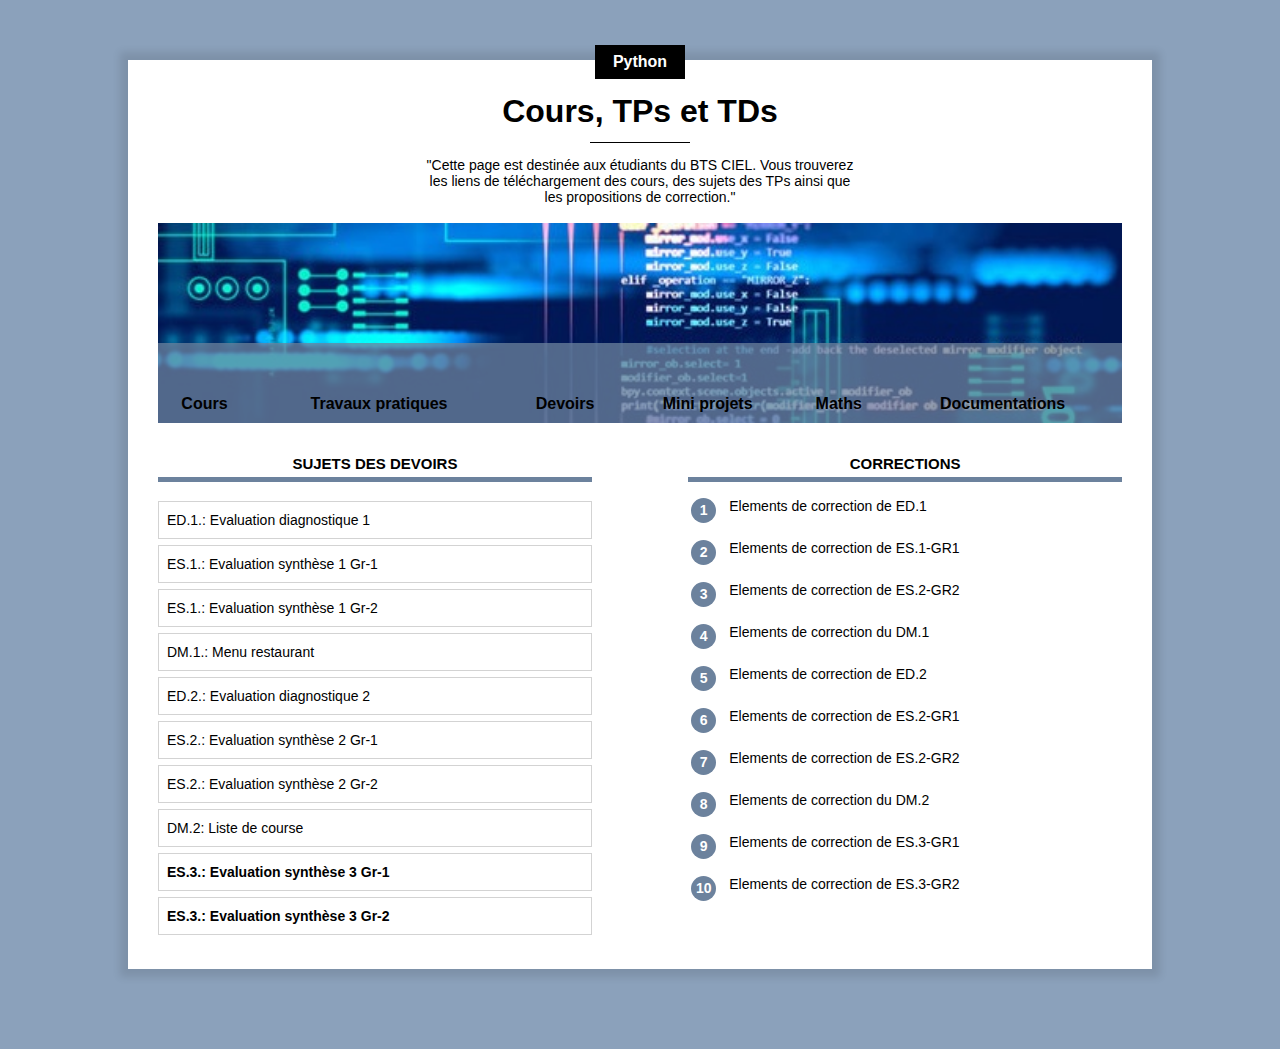
==== commit 933ab190: "Update devoirs.html" ====
--- a/devoirs.html
+++ b/devoirs.html
@@ -114,14 +114,14 @@
 
                         <tr><td><p class="numero">4</p></td><td class="preparation_etape"><a href="https://github.com/snirpy/chp4" >Elements de correction du DM.1</a></td></tr>
                        
-                        <tr><td><p class="numero">6</p></td><td class="preparation_etape"><a href="https://github.com/snirpy/chp4" >Elements de correction de ED.2</a></td></tr>
-                        <tr><td><p class="numero">7</p></td><td class="preparation_etape"><a href="https://github.com/snirpy/chp4" >Elements de correction de ES.2-GR1</a></td></tr>
-                        <tr><td><p class="numero">8</p></td><td class="preparation_etape"><a href="https://github.com/snirpy/chp7" >Elements de correction de ES.2-GR2</a></td></tr>
+                        <tr><td><p class="numero">5</p></td><td class="preparation_etape"><a href="https://github.com/snirpy/chp4" >Elements de correction de ED.2</a></td></tr>
+                        <tr><td><p class="numero">6</p></td><td class="preparation_etape"><a href="https://github.com/snirpy/chp4" >Elements de correction de ES.2-GR1</a></td></tr>
+                        <tr><td><p class="numero">7</p></td><td class="preparation_etape"><a href="https://github.com/snirpy/chp7" >Elements de correction de ES.2-GR2</a></td></tr>
 
-                        <tr><td><p class="numero">5</p></td><td class="preparation_etape"><a href="https://github.com/snirpy/chp4" >Elements de correction du DM.2</a></td></tr>
+                        <tr><td><p class="numero">8</p></td><td class="preparation_etape"><a href="https://github.com/snirpy/chp4" >Elements de correction du DM.2</a></td></tr>
                          
-                        <tr><td><p class="numero">10</p></td><td class="preparation_etape"><a href="https://github.com/snirpy/chp9" >Elements de correction de ES.3-GR1</a></td></tr>
-                        <tr><td><p class="numero">11</p></td><td class="preparation_etape"><a href="https://github.com/snirpy/chp10" >Elements de correction de ES.3-GR2</a></td></tr>
+                        <tr><td><p class="numero">9</p></td><td class="preparation_etape"><a href="https://github.com/snirpy/chp9" >Elements de correction de ES.3-GR1</a></td></tr>
+                        <tr><td><p class="numero">10</p></td><td class="preparation_etape"><a href="https://github.com/snirpy/chp10" >Elements de correction de ES.3-GR2</a></td></tr>
 
                         <!-- <tr><td><p class="numero">9</p></td><td class="preparation_etape"><a href="https://github.com/snirpy/chp8" >Elements de correction du ED.3</a></td></tr> -->
                       <!--      <tr><td><p class="numero">12</p></td><td class="preparation_etape"><a href="https://github.com/snirpy/chp11" >Elements de correction du TP.11</a></td></tr>
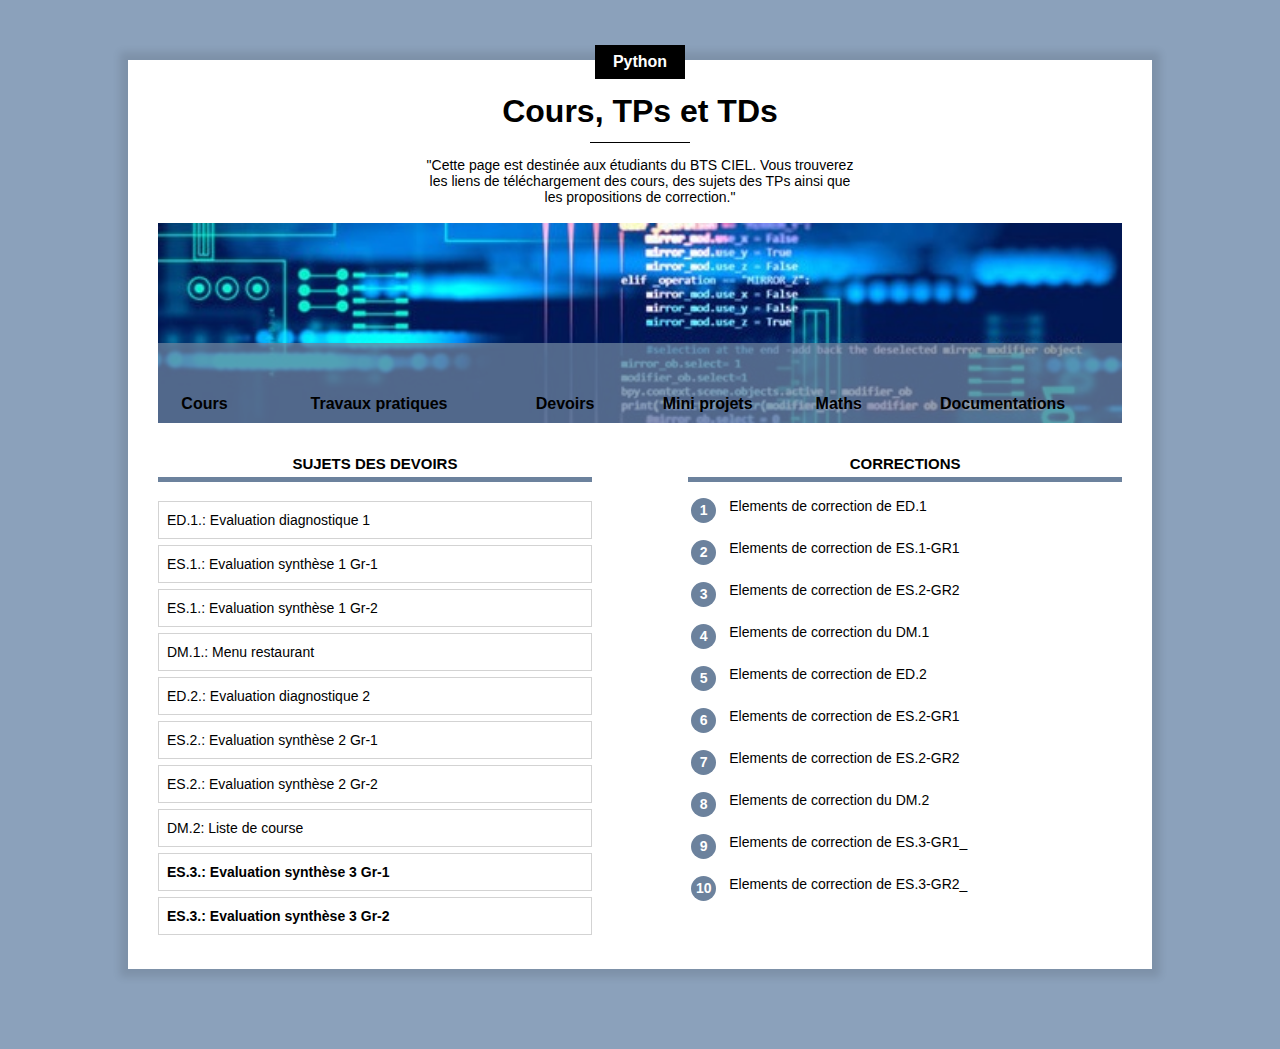
==== commit 4629f681: "Update devoirs.html" ====
--- a/devoirs.html
+++ b/devoirs.html
@@ -120,8 +120,8 @@
 
                         <tr><td><p class="numero">8</p></td><td class="preparation_etape"><a href="https://github.com/snirpy/chp4" >Elements de correction du DM.2</a></td></tr>
                          
-                        <tr><td><p class="numero">9</p></td><td class="preparation_etape"><a href="https://github.com/snirpy/chp9" >Elements de correction de ES.3-GR1</a></td></tr>
-                        <tr><td><p class="numero">10</p></td><td class="preparation_etape"><a href="https://github.com/snirpy/chp10" >Elements de correction de ES.3-GR2</a></td></tr>
+                        <tr><td><p class="numero">9</p></td><td class="preparation_etape"><a href="https://github.com/snirpy/eval3" >Elements de correction de ES.3-GR1_</a></td></tr>
+                        <tr><td><p class="numero">10</p></td><td class="preparation_etape"><a href="https://github.com/snirpy/eval3" >Elements de correction de ES.3-GR2_</a></td></tr>
 
                         <!-- <tr><td><p class="numero">9</p></td><td class="preparation_etape"><a href="https://github.com/snirpy/chp8" >Elements de correction du ED.3</a></td></tr> -->
                       <!--      <tr><td><p class="numero">12</p></td><td class="preparation_etape"><a href="https://github.com/snirpy/chp11" >Elements de correction du TP.11</a></td></tr>
